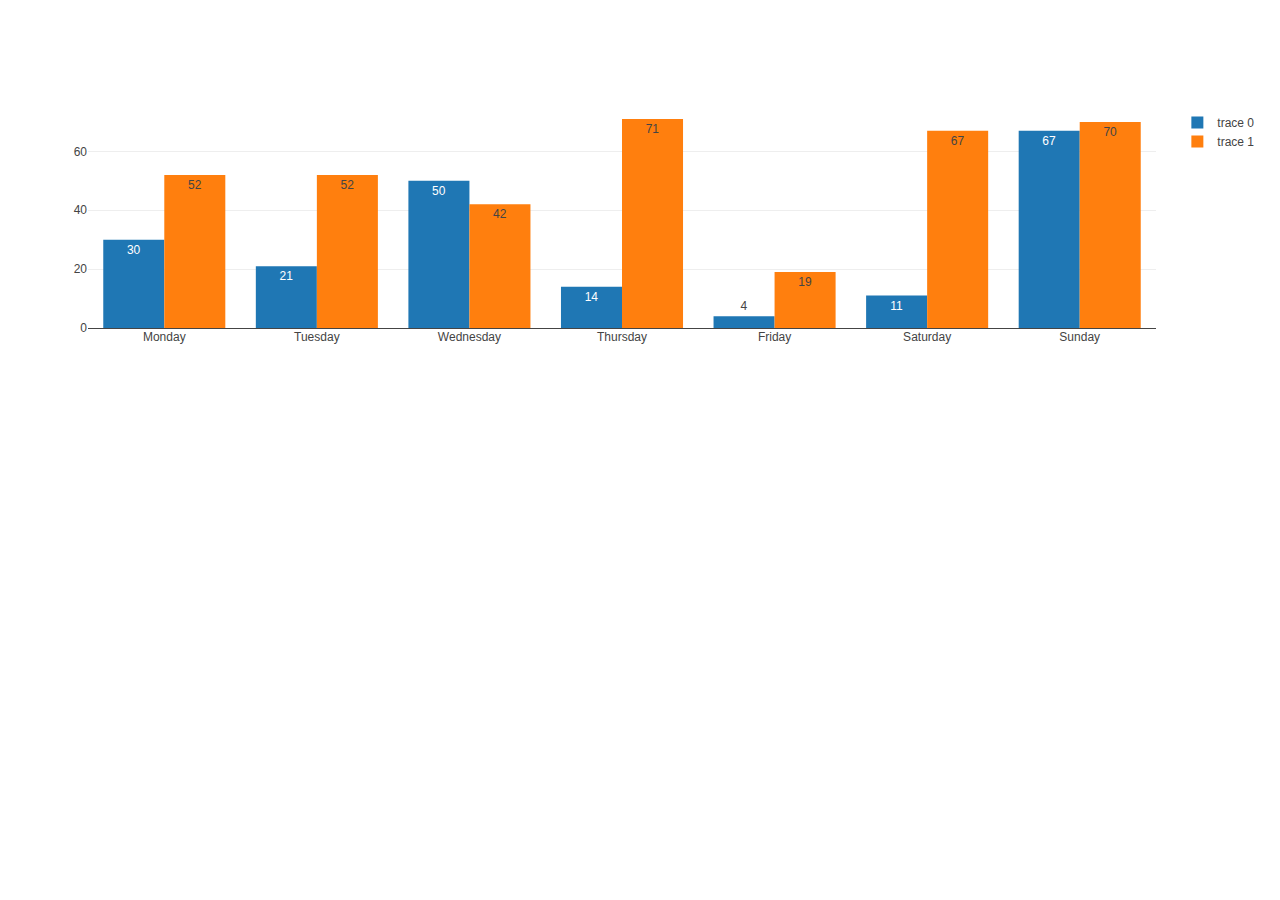
==== plotjs/index.html @ dfeb39b7 "initial" ====
<!DOCTYPE html>
<html>
    <head>
        <script src="https://cdn.plot.ly/plotly-latest.min.js"></script>
      </head>
      <body>
        <div id="LeistungenPlot" style="width:100%;height:400px;"></div>
        <script src="LeistungenPlots.js"></script>  

        <div id="Plots" style="width:100%;height:400px;"></div>
        <script src="DuesenoeffnungPlots.js"></script>
      </body>
</html>
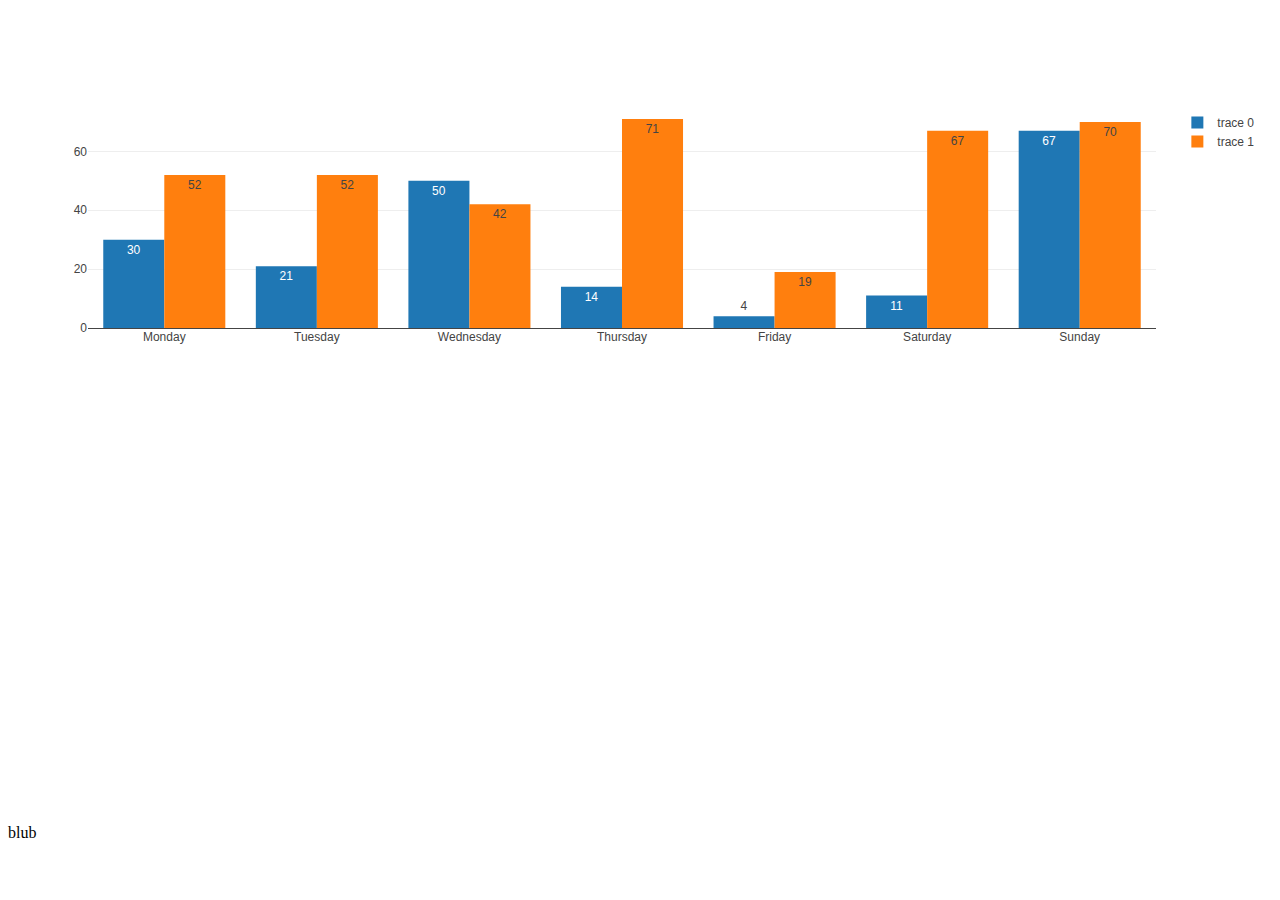
==== commit fe8c8ae0: "added paragraph" ====
--- a/plotjs/index.html
+++ b/plotjs/index.html
@@ -9,5 +9,6 @@
 
         <div id="Plots" style="width:100%;height:400px;"></div>
         <script src="DuesenoeffnungPlots.js"></script>
+        <p>blub</p>
       </body>
 </html>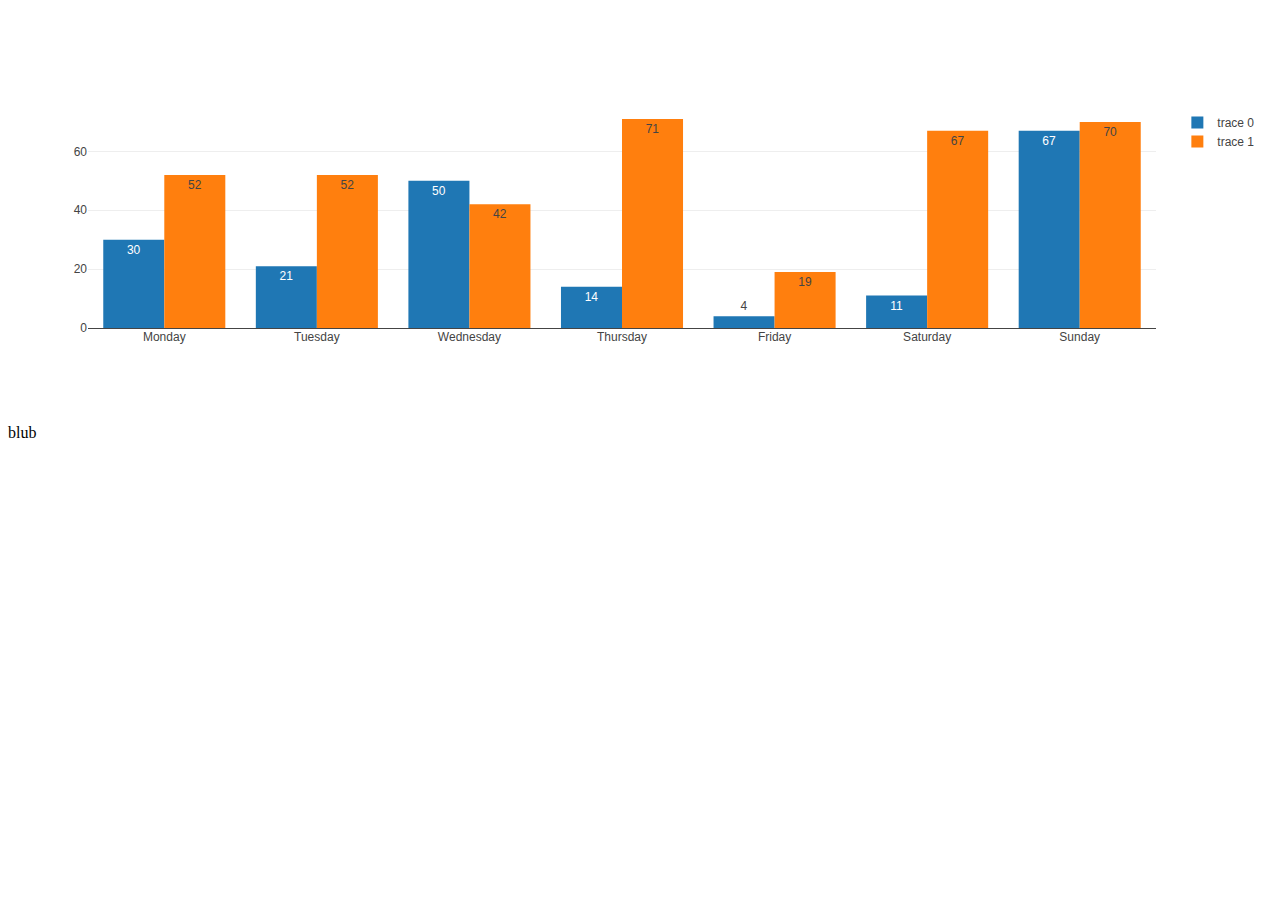
==== commit 89532d4a: "test" ====
--- a/plotjs/index.html
+++ b/plotjs/index.html
@@ -7,7 +7,7 @@
         <div id="LeistungenPlot" style="width:100%;height:400px;"></div>
         <script src="LeistungenPlots.js"></script>  
 
-        <div id="Plots" style="width:100%;height:400px;"></div>
+        <div id="DuesenoeffnungPlot style="width:100%;height:400px;"></div>
         <script src="DuesenoeffnungPlots.js"></script>
         <p>blub</p>
       </body>
